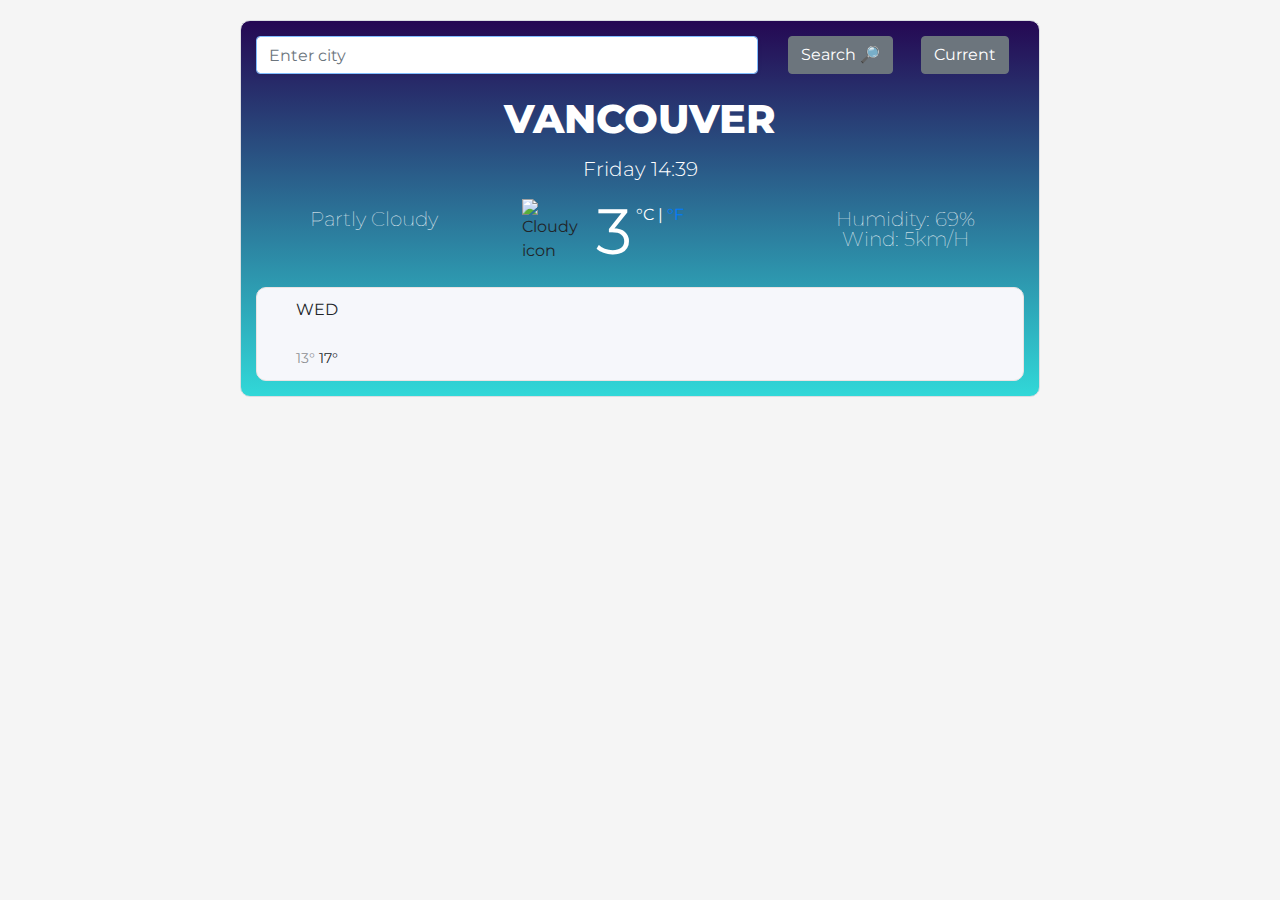
==== index.html @ 62131173 "HTML and CSS forecast weekdays" ====
<!--step1: create the base on visual code = index.html + scipt.js +styles.css-->
<!--Step2: save on github + push-->
<!--Step3: push online on netlify with the link through github-->

<!--ok base = "!"-->
<!--ok-->

<!DOCTYPE html>
<html>
  <head>
    <!--Penser à renommer le fichier - pas indispenssable-->
    <title>Weather App</title>
    <meta charset="UTF-8" />
    <!--importer le lien axios depuis internet (https://github.com/axios/axios) pour le .js necessaire pour utiliser les API de openweather-->
    <script src="https://cdn.jsdelivr.net/npm/axios/dist/axios.min.js"></script>
    <link
      href="https://fonts.googleapis.com/css2?family=Montserrat:wght@300&family=Zen+Kurenaido&display=swap"
      rel="stylesheet"
    />
    <link rel="preconnect" href="https://fonts.googleapis.com" />
    <link rel="preconnect" href="https://fonts.gstatic.com" crossorigin />
    <link
      href="https://fonts.googleapis.com/css2?family=Dancing+Script&family=Montserrat+Alternates:wght@300&display=swap"
      rel="stylesheet"
    />
       <!--lien css bootstrap à copier depuis internet-->
    <link
      rel="stylesheet"
      href="https://stackpath.bootstrapcdn.com/bootstrap/4.3.1/css/bootstrap.min.css"
      integrity="sha384-ggOyR0iXCbMQv3Xipma34MD+dH/1fQ784/j6cY/iJTQUOhcWr7x9JvoRxT2MZw1T"
      crossorigin="anonymous"
    />
     <!--lien mon fichier css = "link:css" = à mettre après bootstrap-->
    <link rel="stylesheet" href="src/styles.css" />
  </head>
  <body>
    <!--pour bootstraps il faut mettre tous le projet dans une class container -->
    <div class="container">
      <!--faire des classes séparées pour les différents blocs du design-->
      <div class="weather-app">
         <!--ligne 1: barre de recherche-->
        <form class="search-form" id="search-form">
          <div class="row">
            <div class="col-8">
              <input
                type="search"
                placeholder="Enter city"
                autofocus="on"
                autocomplete="off"
                id="city-input"
                class="form-control shadow-sm"
              />
            </div>
            <div class="col-2">
              <input
                type="submit"
                value="Search 🔎"
                class="btn btn-secondary"
              />
            </div>
            <div class="col-2">
              <button class="btn btn-secondary" id="current-location-button">
                Current
              </button>
            </div>
          </div>
        </form>
         <!--ligne 2 = TITRE VILLE-->
        <h1 id="city">Vancouver</h1>
     <!--ligne 3 date et heure-->
          <div class="date" id="date"></div>
      <!--ligne 4 colone 1 description du temps du jour-->
        <div class="row">
          <div class="col-4">
            <ul>
              <li id="description">Partly Cloudy</li>
            </ul>
          </div>
              <!--ligne 4 colone 2 icone et température du jour-->
          <div class="col-4">
            <div class="clearfix">
              <img
                src="http://openweathermap.org/img/wn/04d@2x.png"
                id="icon"
                alt="Cloudy icon"
                class="weather-icon float-left"
              />
              <div class="float-left">
                <span class="temperature" id="temperature">3</span>
                <span class="units"
                  ><a href="#" id="celsius" class="active">°C </a>|
                  <a href="#" id="fahrenheit">°F</a></span
                >
              </div>
            </div>
          </div>
              <!--ligne 4 colone 3 humidité et vent-->
          <div class="col-4">
            <ul>
              <li>Humidity: <span id="humidity">69</span>%</li>
              <li>Wind: <span id="wind">5</span>km/h</li>
          </div>
        </div>
        <br />
              <!--ligne 5 forecast semaine-->
        <div class="weekdays-forecast">
          <div class="row">
            <div class="col-2">
              <div class="weekdays-forecast-date">
              WED
              </div>
              <img src="http://openweathermap.org/img/wn/50d@2x.png" alt="" width="36"/>
              <div class="weekdays-forecast-temp">
                <span class="weekdays-forecast-temp-min">13°</span>
                <span class="weekdays-forecast-temp-max">17°</span>  
              </div>
            </div>





            

    <!--lien mon fichier script = toujours avant de fermer body-->
    <script src="src/script.js"></script>
  </body>
</html>
---- src/styles.css ----
/*comment dans css*/

body {
  font-family: Montserrat;
  background: whitesmoke;
}

h1 {
  color: white;
  text-transform: uppercase;
  font-size: 40px;
  font-weight: 800;
  text-align: center;
  line-height: 30px;
  margin: 30px auto 25px auto;
}

ul {
  margin: 10px 10px;
  padding: 0;
}

li {
  color: white;
  text-align: center;
  font-size: 20px;
  font-weight: 100;
  height: 20px;
  line-height: 1;
  list-style: none;
  text-transform: capitalize;
}
.date {
  color: white;
  text-align: center;
  font-size: 20px;
  font-weight: 300;
  height: 20px;
  line-height: 1;
  text-transform: capitalize;
  margin: 20px auto;
}
.weather-app {
  border: 1px solid #dadde1;
  padding: 15px;
  margin: 20px auto;
  border-radius: 10px;
  max-width: 800px;
  margin-bottom: 0px;
  background: linear-gradient(to top, #31d8d8 0%, #250853 100%);
}

.weather-icon {
  height: 64px;
  width: 64px;
  margin-right: 10px;
}

.temperature {
  color: white;
  font-size: 64px;
  font-weight: 400;
  line-height: 1;
}

.units {
  color: white;
  position: relative;
  top: -34px;
}

.search-form {
  margin-bottom: 20px;
}

.weekdays-forecast {
  border: 1px solid #eae3e3;
  text-align: center;
  padding: 10px;
  margin: 0px auto;
  border-radius: 10px;
  background-color: #f6f7fb;
}
.weekdays-forecast-date {
  opacity: 1;
  font-size: 16px;
}
.weekdays-forecast-temp-max {
  opacity: 1;
  font-size: 14px;
}
.weekdays-forecast-temp-min {
  opacity: 0.5;
  font-size: 14px;
}

.bottom {
  max-width: 800px;
  display: block;
  margin: 5px auto;
  margin-top: 10px 40px;
  font-size: 15px;
}
.active {
  color: white;
  cursor: default;
}

.active:hover {
  color: white;
  text-decoration: none;
}
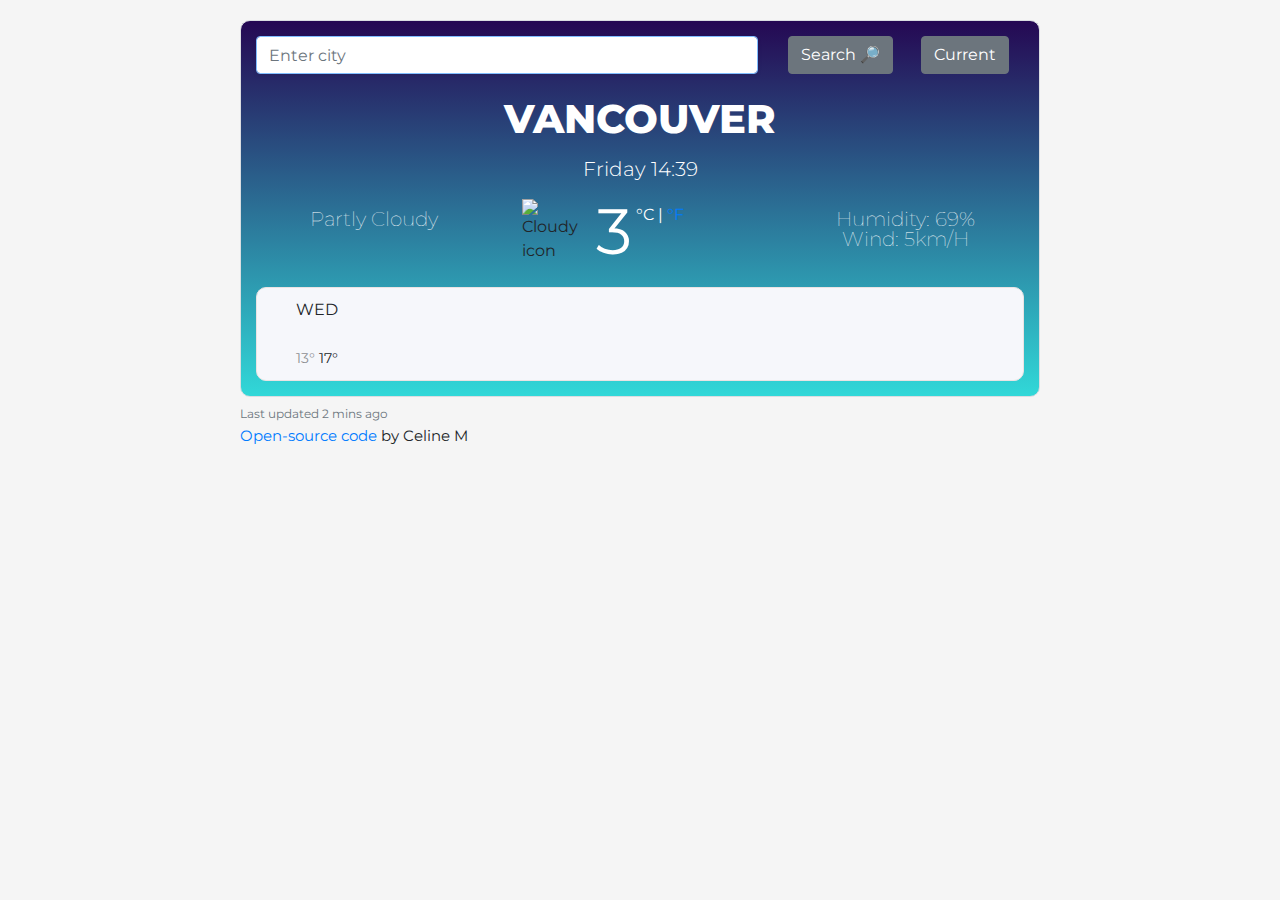
==== commit 0676c31e: "rectification div et footer" ====
--- a/index.html
+++ b/index.html
@@ -115,13 +115,23 @@
                 <span class="weekdays-forecast-temp-max">17°</span>  
               </div>
             </div>
-
-
-
-
-
-            
-
+          </div>
+        </div>
+      </div>
+        <div class="bottom">
+          <!--penser à mettre un lien avec code source et nom en petit en bas-->
+          <small class="text-muted">Last updated 2 mins ago</small>
+          <footer>
+            <a
+              href="https://github.com/CelineMsn/weather-app-finaleCM"
+              target="_blank"
+              >Open-source code
+            </a>
+            by Celine M
+          </footer>
+        </div>
+      </div>
+    </div>
     <!--lien mon fichier script = toujours avant de fermer body-->
     <script src="src/script.js"></script>
   </body>
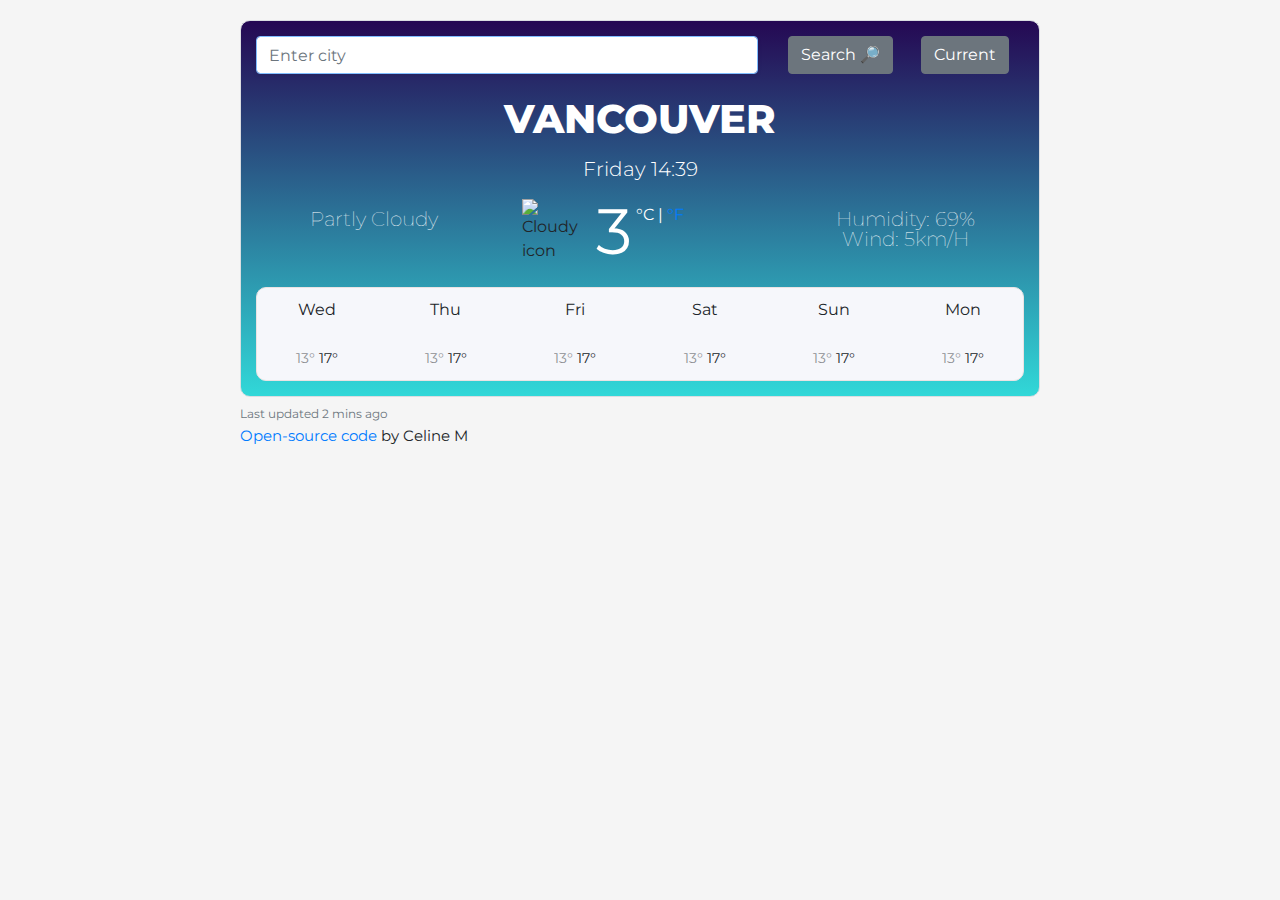
==== commit f634bc0b: "forecast = removed HTML and setup function in JS" ====
--- a/index.html
+++ b/index.html
@@ -103,19 +103,8 @@
         </div>
         <br />
               <!--ligne 5 forecast semaine-->
-        <div class="weekdays-forecast">
-          <div class="row">
-            <div class="col-2">
-              <div class="weekdays-forecast-date">
-              WED
-              </div>
-              <img src="http://openweathermap.org/img/wn/50d@2x.png" alt="" width="36"/>
-              <div class="weekdays-forecast-temp">
-                <span class="weekdays-forecast-temp-min">13°</span>
-                <span class="weekdays-forecast-temp-max">17°</span>  
-              </div>
-            </div>
-          </div>
+              <!--remarque: les class servent à targetter depuis CSS et les id sont plus simples dans javascript-->
+        <div class="weekdays-forecast" id="forecast">
         </div>
       </div>
         <div class="bottom">
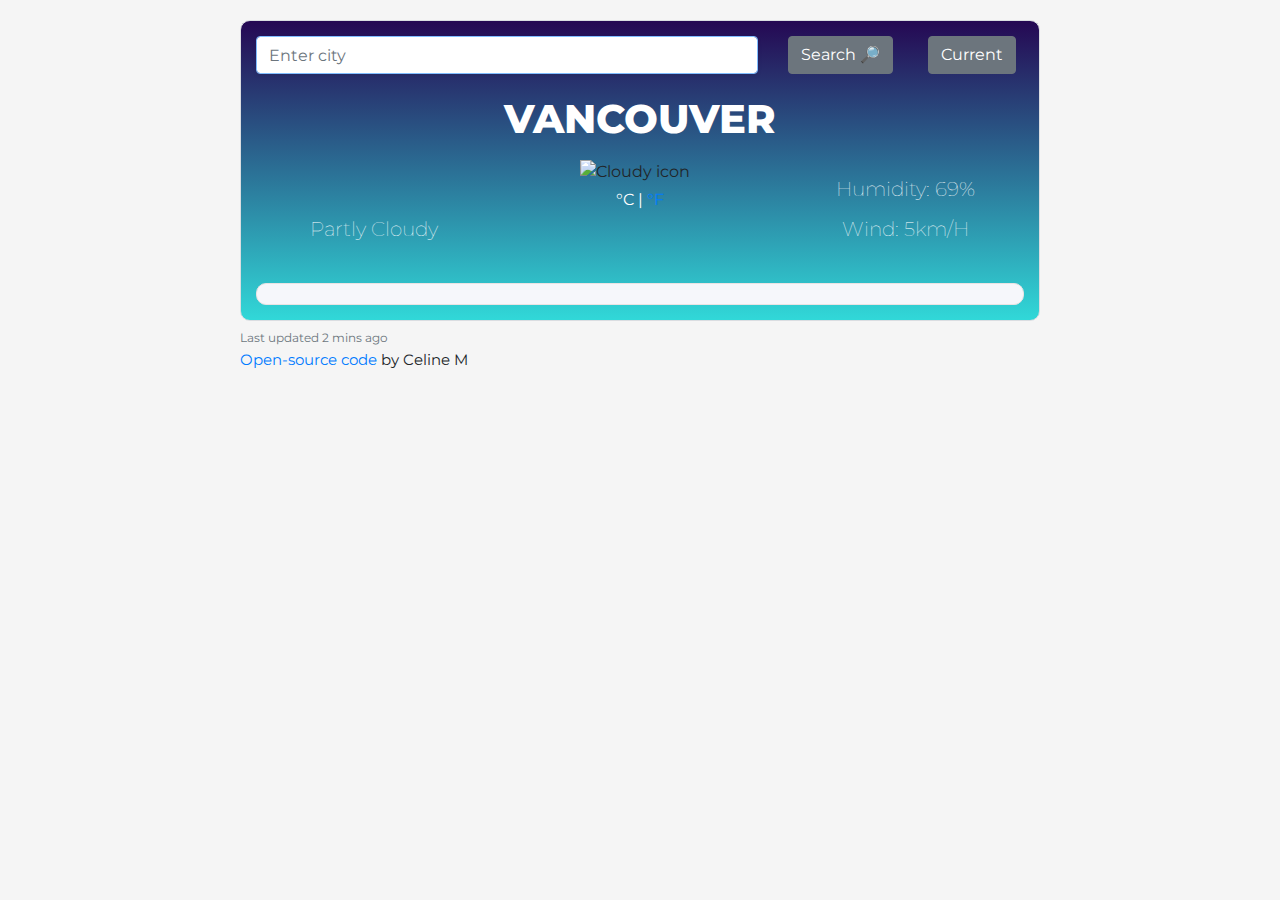
==== commit 8c3cc8be: "final fixe CSS + js" ====
--- a/index.html
+++ b/index.html
@@ -68,31 +68,31 @@
          <!--ligne 2 = TITRE VILLE-->
         <h1 id="city">Vancouver</h1>
      <!--ligne 3 date et heure-->
-          <div class="date" id="date"></div>
+          
       <!--ligne 4 colone 1 description du temps du jour-->
         <div class="row">
           <div class="col-4">
             <ul>
+              <li class="date" id="date"></li>
               <li id="description">Partly Cloudy</li>
             </ul>
           </div>
               <!--ligne 4 colone 2 icone et température du jour-->
-          <div class="col-4">
-            <div class="clearfix">
-              <img
+          <div class="col-4" class="middle-colone">
+             <img
                 src="http://openweathermap.org/img/wn/04d@2x.png"
                 id="icon"
                 alt="Cloudy icon"
-                class="weather-icon float-left"
+                class="weather-icon"
               />
-              <div class="float-left">
-                <span class="temperature" id="temperature">3</span>
+              <br />
+              <div class="current-temp">
+                <span class="temperature" id="temperature"></span>
                 <span class="units"
                   ><a href="#" id="celsius" class="active">°C </a>|
                   <a href="#" id="fahrenheit">°F</a></span
                 >
               </div>
-            </div>
           </div>
               <!--ligne 4 colone 3 humidité et vent-->
           <div class="col-4">
--- a/src/styles.css
+++ b/src/styles.css
@@ -29,6 +29,7 @@
   line-height: 1;
   list-style: none;
   text-transform: capitalize;
+  margin: 20px auto;
 }
 .date {
   color: white;
@@ -40,6 +41,7 @@
   text-transform: capitalize;
   margin: 20px auto;
 }
+
 .weather-app {
   border: 1px solid #dadde1;
   padding: 15px;
@@ -48,6 +50,7 @@
   max-width: 800px;
   margin-bottom: 0px;
   background: linear-gradient(to top, #31d8d8 0%, #250853 100%);
+  text-align: center;
 }
 
 .weather-icon {
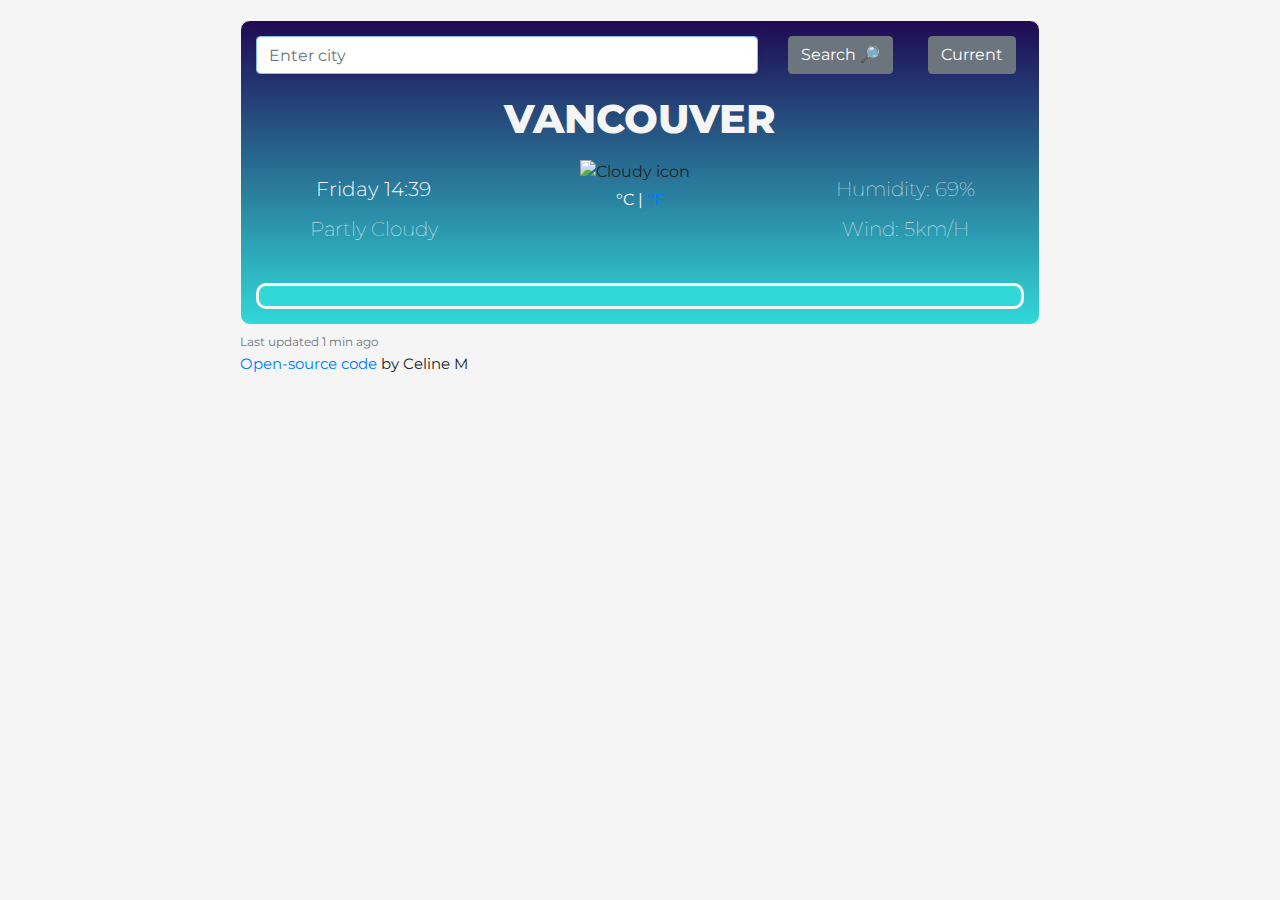
==== commit 2ec240a0: "Last CSS tweaks" ====
--- a/index.html
+++ b/index.html
@@ -109,7 +109,7 @@
       </div>
         <div class="bottom">
           <!--penser à mettre un lien avec code source et nom en petit en bas-->
-          <small class="text-muted">Last updated 2 mins ago</small>
+          <small class="text-muted">Last updated 1 min ago</small>
           <footer>
             <a
               href="https://github.com/CelineMsn/weather-app-finaleCM"
--- a/src/styles.css
+++ b/src/styles.css
@@ -6,7 +6,7 @@
 }
 
 h1 {
-  color: white;
+  color: whitesmoke;
   text-transform: uppercase;
   font-size: 40px;
   font-weight: 800;
@@ -21,7 +21,7 @@
 }
 
 li {
-  color: white;
+  color: whitesmoke;
   text-align: center;
   font-size: 20px;
   font-weight: 100;
@@ -32,7 +32,7 @@
   margin: 20px auto;
 }
 .date {
-  color: white;
+  color: whitesmoke;
   text-align: center;
   font-size: 20px;
   font-weight: 300;
@@ -43,13 +43,13 @@
 }
 
 .weather-app {
-  border: 1px solid #dadde1;
+  border: 1px solid whitesmoke;
   padding: 15px;
   margin: 20px auto;
   border-radius: 10px;
   max-width: 800px;
   margin-bottom: 0px;
-  background: linear-gradient(to top, #31d8d8 0%, #250853 100%);
+  background: linear-gradient(to top, #31d8d8 0%, #200a53 100%);
   text-align: center;
 }
 
@@ -67,7 +67,7 @@
 }
 
 .units {
-  color: white;
+  color: whitesmoke;
   position: relative;
   top: -34px;
 }
@@ -77,16 +77,19 @@
 }
 
 .weekdays-forecast {
-  border: 1px solid #eae3e3;
+  border: 3px solid whitesmoke;
   text-align: center;
+  font-weight: bold;
   padding: 10px;
   margin: 0px auto;
   border-radius: 10px;
-  background-color: #f6f7fb;
+  background: linear-gradient(to top, #31d8d8 100%, #200a53 0%);
 }
 .weekdays-forecast-date {
   opacity: 1;
+  font-weight: bolder;
   font-size: 16px;
+  color: black;
 }
 .weekdays-forecast-temp-max {
   opacity: 1;
@@ -106,7 +109,7 @@
 }
 .active {
   color: white;
-  cursor: default;
+  cursor: grabbing;
 }
 
 .active:hover {
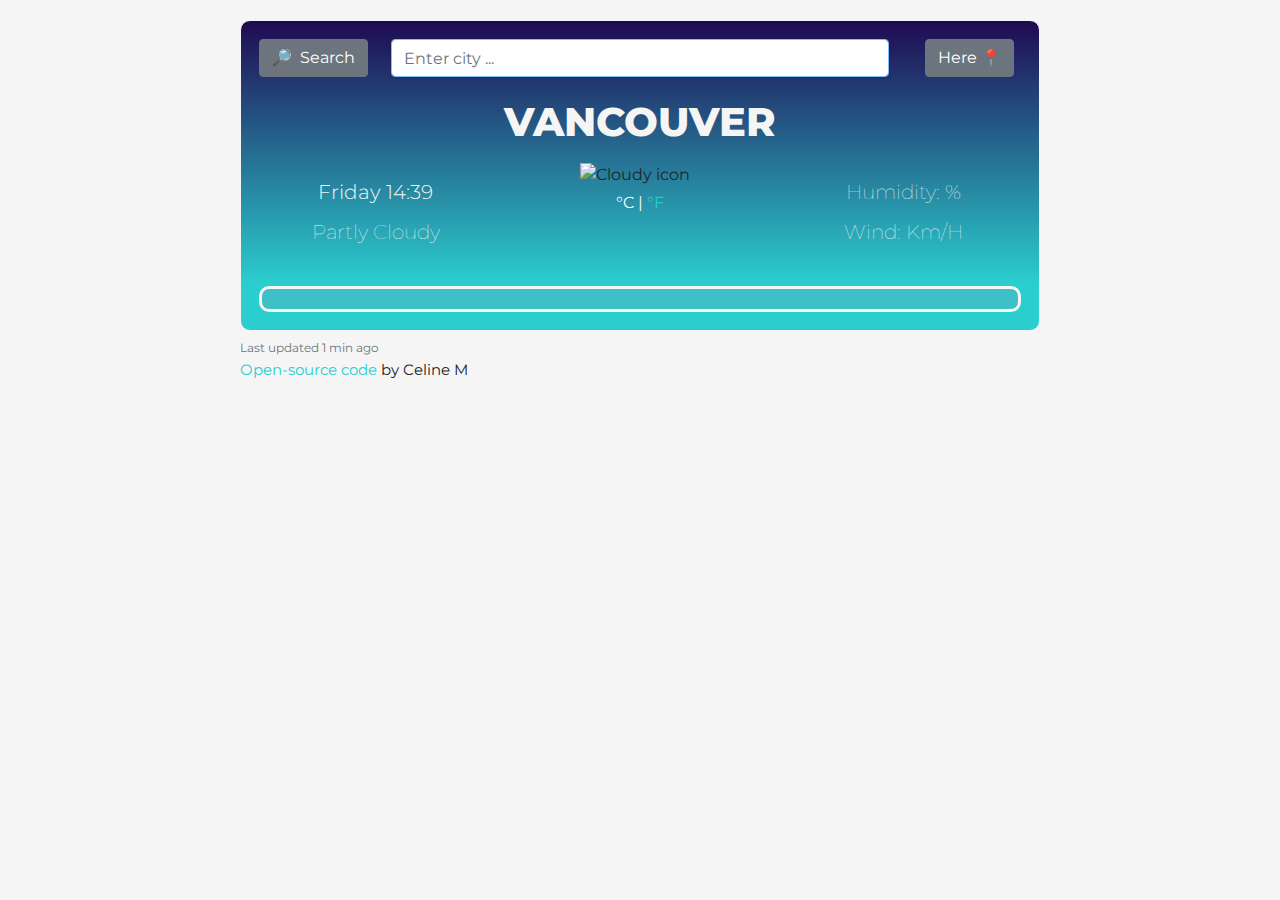
==== commit 28cd21b0: "search bar modif HTML + hyperlink change color" ====
--- a/index.html
+++ b/index.html
@@ -41,10 +41,17 @@
          <!--ligne 1: barre de recherche-->
         <form class="search-form" id="search-form">
           <div class="row">
+             <div class="col-2">
+              <input
+                type="submit"
+                value="🔎  Search"
+                class="btn btn-secondary"
+              />
+              </div>
             <div class="col-8">
               <input
                 type="search"
-                placeholder="Enter city"
+                placeholder="Enter city ..."
                 autofocus="on"
                 autocomplete="off"
                 id="city-input"
@@ -52,24 +59,15 @@
               />
             </div>
             <div class="col-2">
-              <input
-                type="submit"
-                value="Search 🔎"
-                class="btn btn-secondary"
-              />
-            </div>
-            <div class="col-2">
               <button class="btn btn-secondary" id="current-location-button">
-                Current
+                Here 📍
               </button>
             </div>
           </div>
         </form>
          <!--ligne 2 = TITRE VILLE-->
         <h1 id="city">Vancouver</h1>
-     <!--ligne 3 date et heure-->
-          
-      <!--ligne 4 colone 1 description du temps du jour-->
+      <!--ligne 3 colone 1 description du temps du jour-->
         <div class="row">
           <div class="col-4">
             <ul>
@@ -77,8 +75,8 @@
               <li id="description">Partly Cloudy</li>
             </ul>
           </div>
-              <!--ligne 4 colone 2 icone et température du jour-->
-          <div class="col-4" class="middle-colone">
+      <!--ligne 3 colone 2 icone et température du jour-->
+          <div class="col-4" class="middle-c">
              <img
                 src="http://openweathermap.org/img/wn/04d@2x.png"
                 id="icon"
@@ -94,21 +92,21 @@
                 >
               </div>
           </div>
-              <!--ligne 4 colone 3 humidité et vent-->
+      <!--ligne 3 colone 3 humidité et vent-->
           <div class="col-4">
             <ul>
-              <li>Humidity: <span id="humidity">69</span>%</li>
-              <li>Wind: <span id="wind">5</span>km/h</li>
+              <li>Humidity: <span id="humidity"></span>%</li>
+              <li>Wind: <span id="wind"></span>km/h</li>
           </div>
         </div>
         <br />
-              <!--ligne 5 forecast semaine-->
-              <!--remarque: les class servent à targetter depuis CSS et les id sont plus simples dans javascript-->
+      <!--ligne 4 forecast semaine-->
+      <!--remarque: les class servent à targetter depuis CSS et les id sont plus simples dans javascript-->
         <div class="weekdays-forecast" id="forecast">
         </div>
       </div>
         <div class="bottom">
-          <!--penser à mettre un lien avec code source et nom en petit en bas-->
+      <!--penser à mettre un lien avec code source et nom en petit en bas-->
           <small class="text-muted">Last updated 1 min ago</small>
           <footer>
             <a
--- a/src/styles.css
+++ b/src/styles.css
@@ -44,12 +44,12 @@
 
 .weather-app {
   border: 1px solid whitesmoke;
-  padding: 15px;
+  padding: 18px;
   margin: 20px auto;
   border-radius: 10px;
   max-width: 800px;
   margin-bottom: 0px;
-  background: linear-gradient(to top, #31d8d8 0%, #200a53 100%);
+  background: linear-gradient(to top, #2bcece 15%, #200a53 100%);
   text-align: center;
 }
 
@@ -64,6 +64,10 @@
   font-size: 64px;
   font-weight: 400;
   line-height: 1;
+}
+
+a {
+  color: #2bcece;
 }
 
 .units {
@@ -83,7 +87,7 @@
   padding: 10px;
   margin: 0px auto;
   border-radius: 10px;
-  background: linear-gradient(to top, #31d8d8 100%, #200a53 0%);
+  background: #3ec0c7;
 }
 .weekdays-forecast-date {
   opacity: 1;
@@ -96,7 +100,7 @@
   font-size: 14px;
 }
 .weekdays-forecast-temp-min {
-  opacity: 0.5;
+  opacity: 0.3;
   font-size: 14px;
 }
 
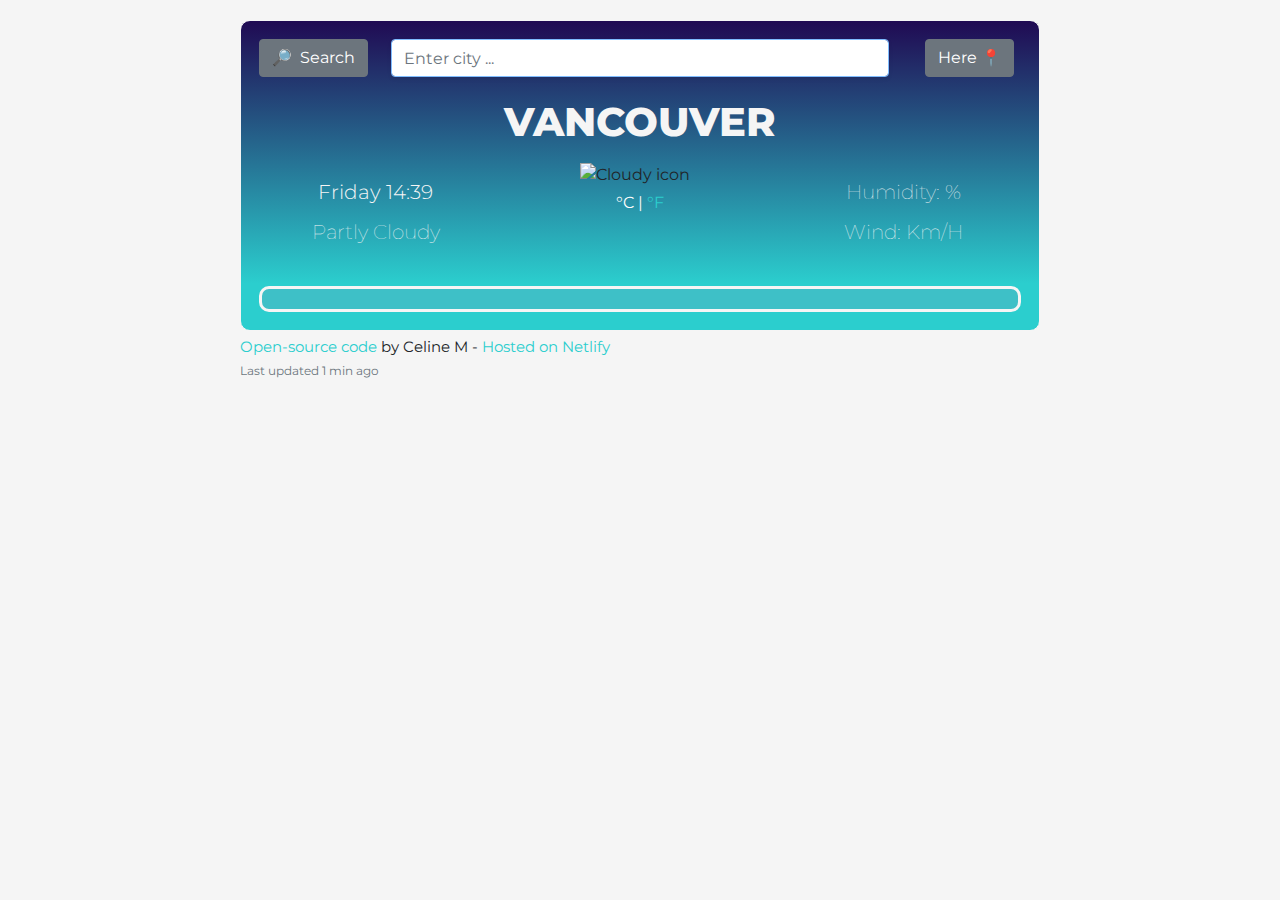
==== commit 45153d24: "footer modification" ====
--- a/index.html
+++ b/index.html
@@ -107,15 +107,20 @@
       </div>
         <div class="bottom">
       <!--penser à mettre un lien avec code source et nom en petit en bas-->
-          <small class="text-muted">Last updated 1 min ago</small>
+          
           <footer>
             <a
               href="https://github.com/CelineMsn/weather-app-finaleCM"
               target="_blank"
               >Open-source code
-            </a>
+            </a> 
             by Celine M
+            -
+        <a href="https://nervous-ritchie-dff577.netlify.app/" target="_blank"
+          >Hosted on Netlify</a
+        >
           </footer>
+          <small class="text-muted">Last updated 1 min ago</small>
         </div>
       </div>
     </div>
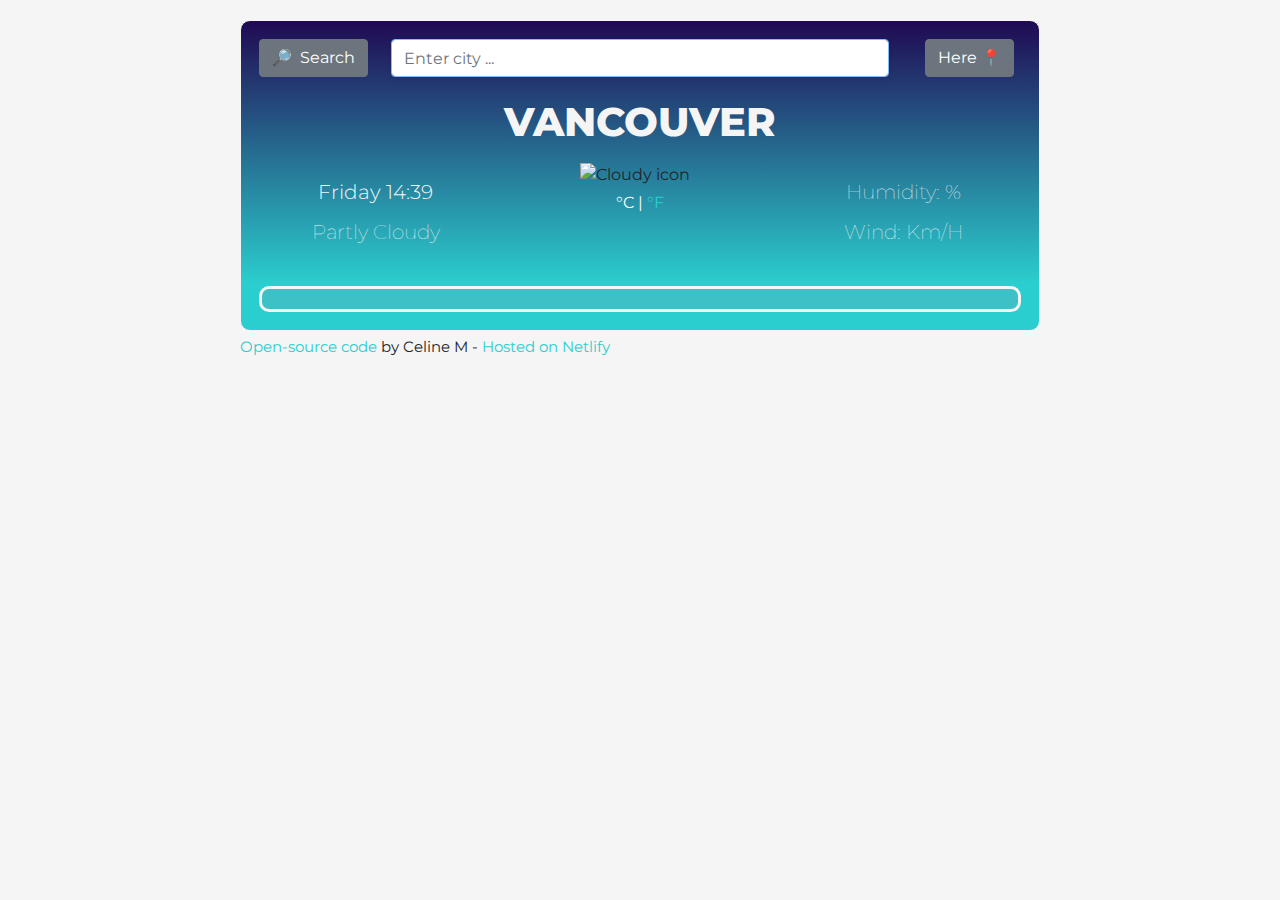
==== commit a34ad8be: "removed line last updated" ====
--- a/index.html
+++ b/index.html
@@ -112,15 +112,17 @@
             <a
               href="https://github.com/CelineMsn/weather-app-finaleCM"
               target="_blank"
+              rel="noopener noreferrer"
               >Open-source code
             </a> 
             by Celine M
             -
-        <a href="https://nervous-ritchie-dff577.netlify.app/" target="_blank"
+        <a href="https://nervous-ritchie-dff577.netlify.app/" 
+        target="_blank" 
+        rel="noopener noreferrer"
           >Hosted on Netlify</a
         >
           </footer>
-          <small class="text-muted">Last updated 1 min ago</small>
         </div>
       </div>
     </div>
